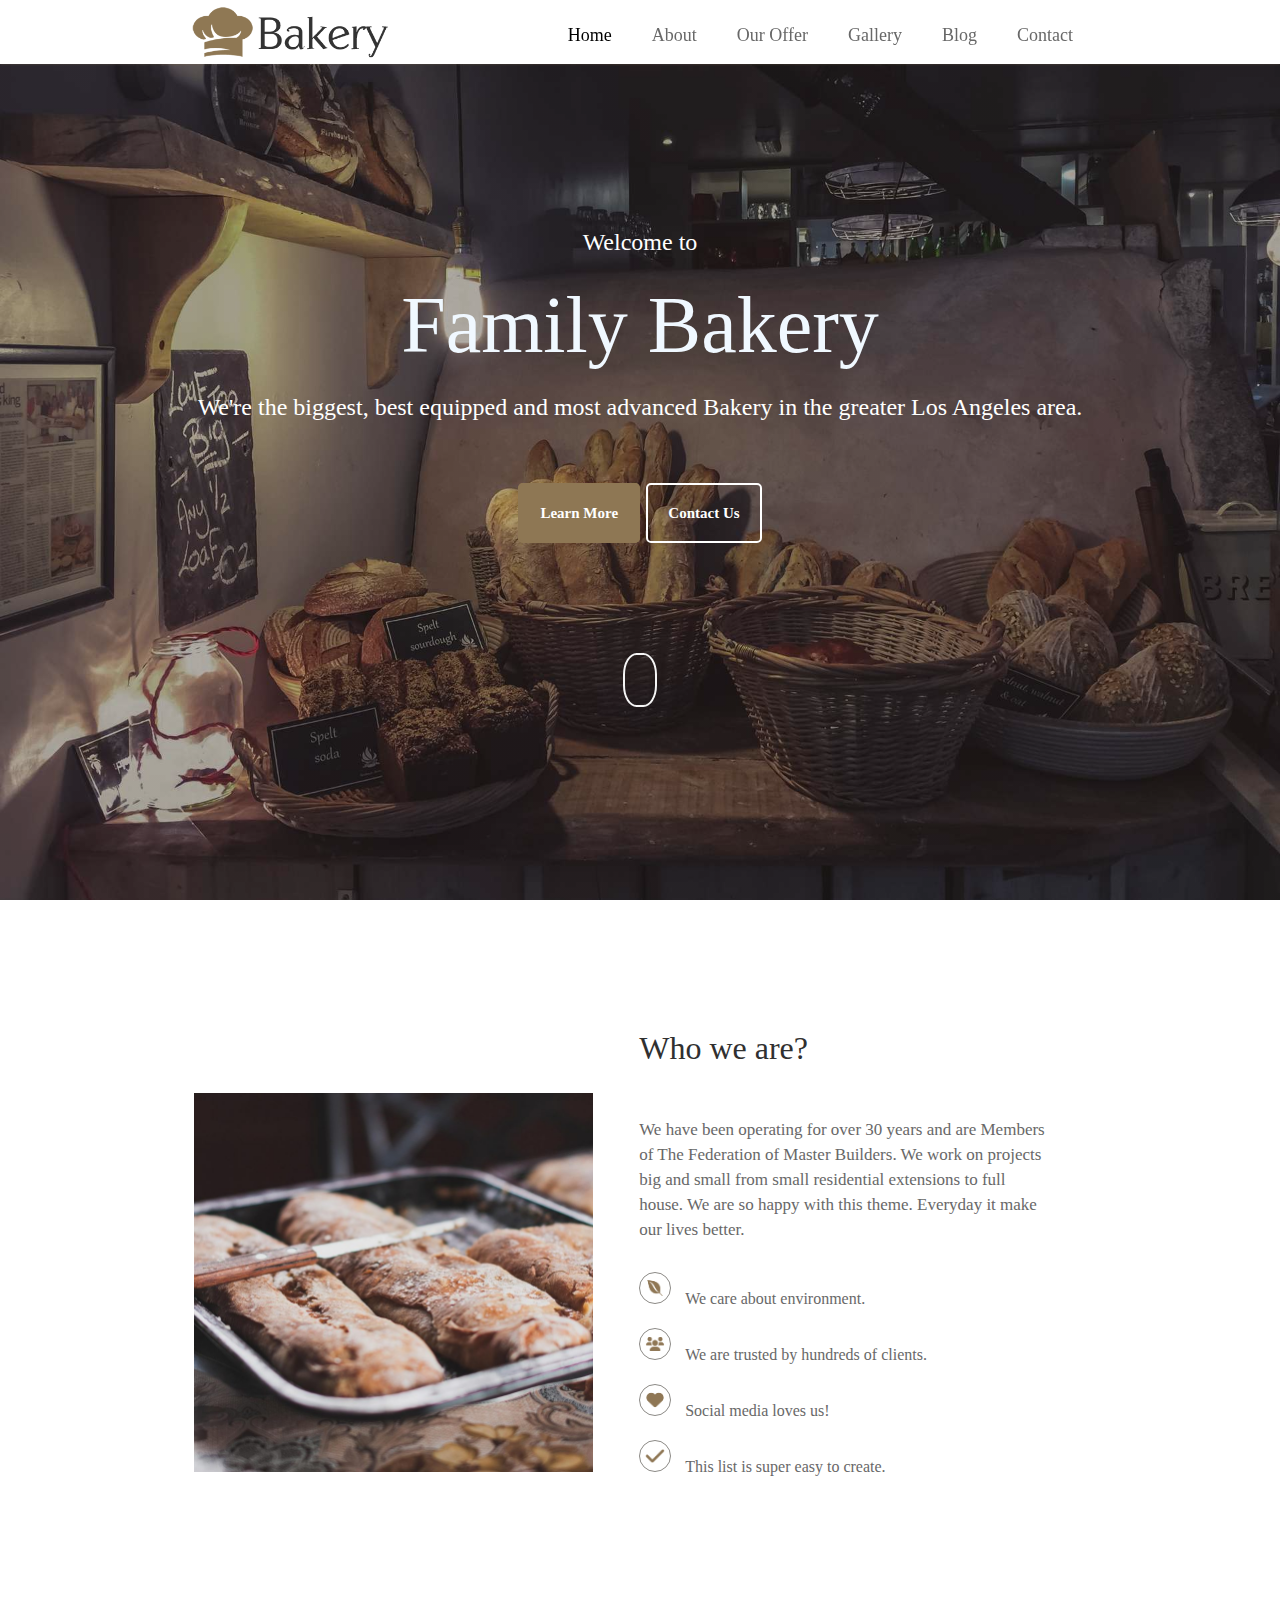
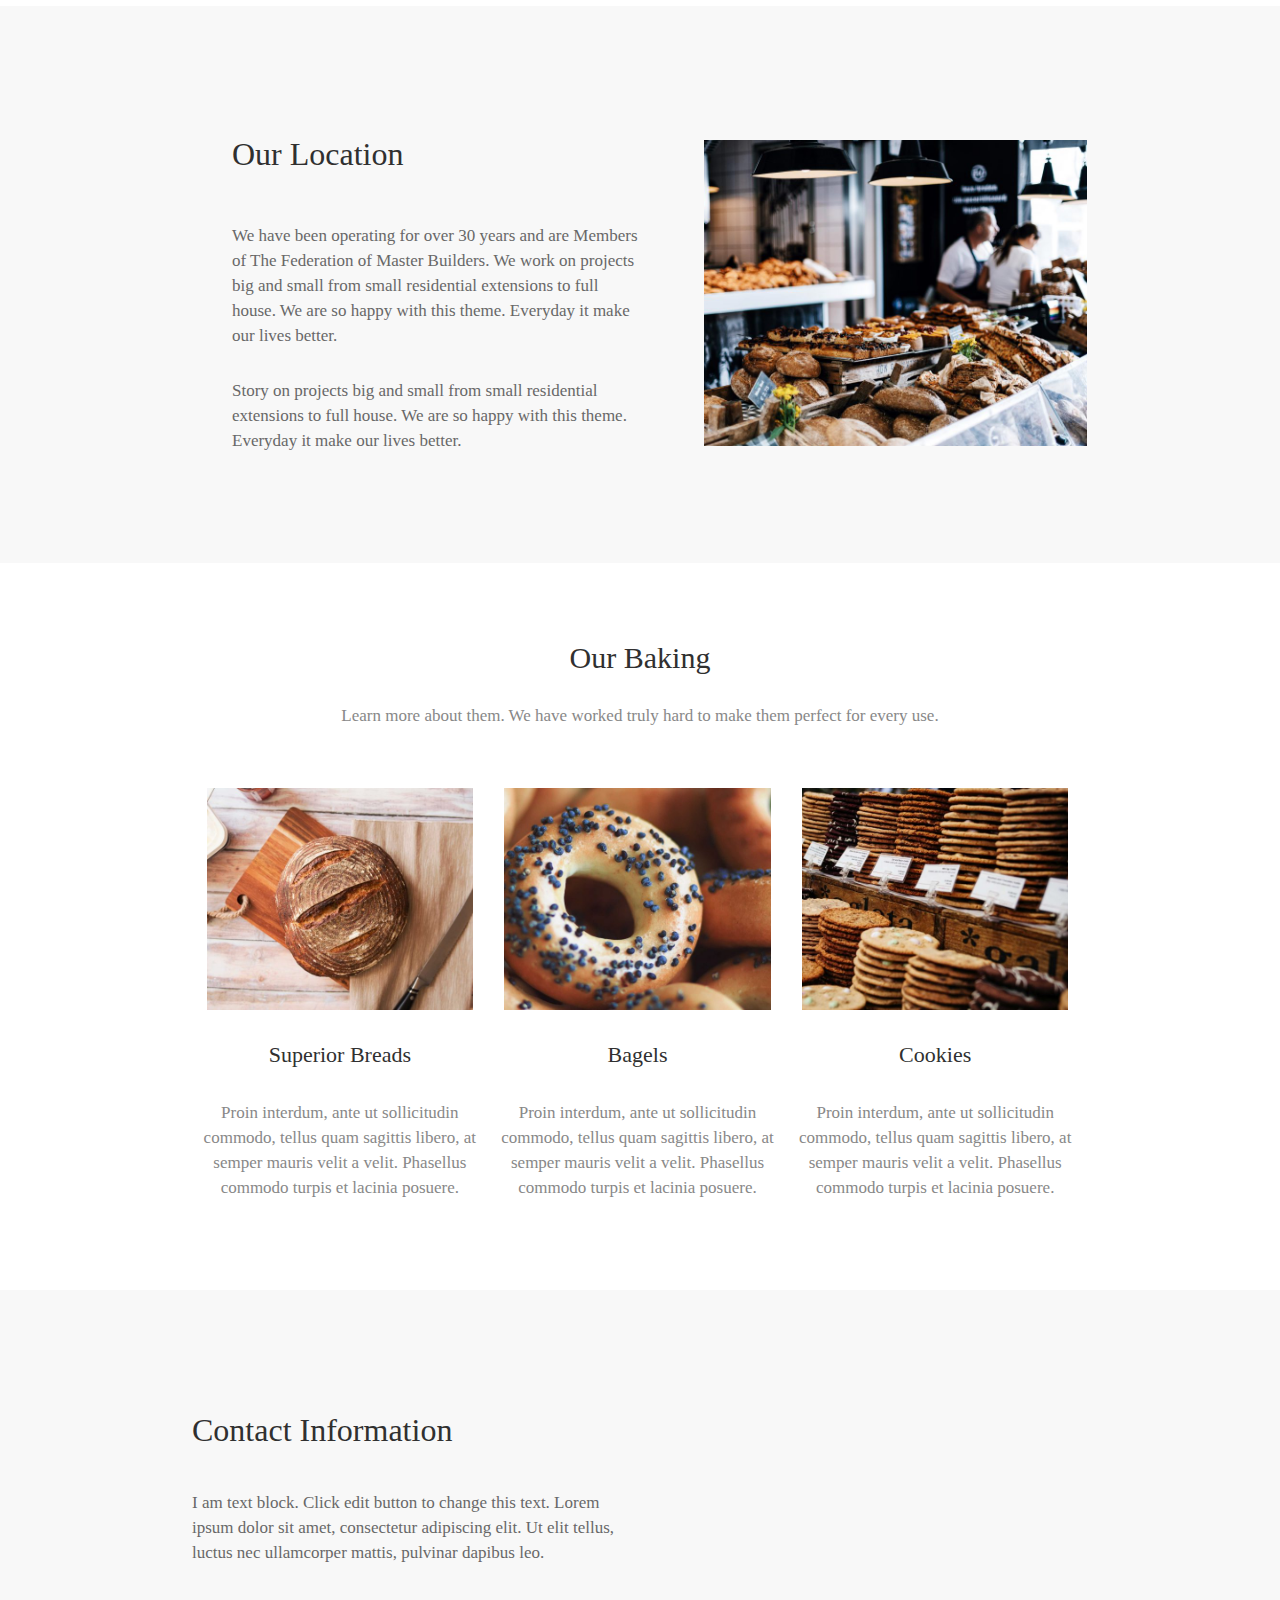
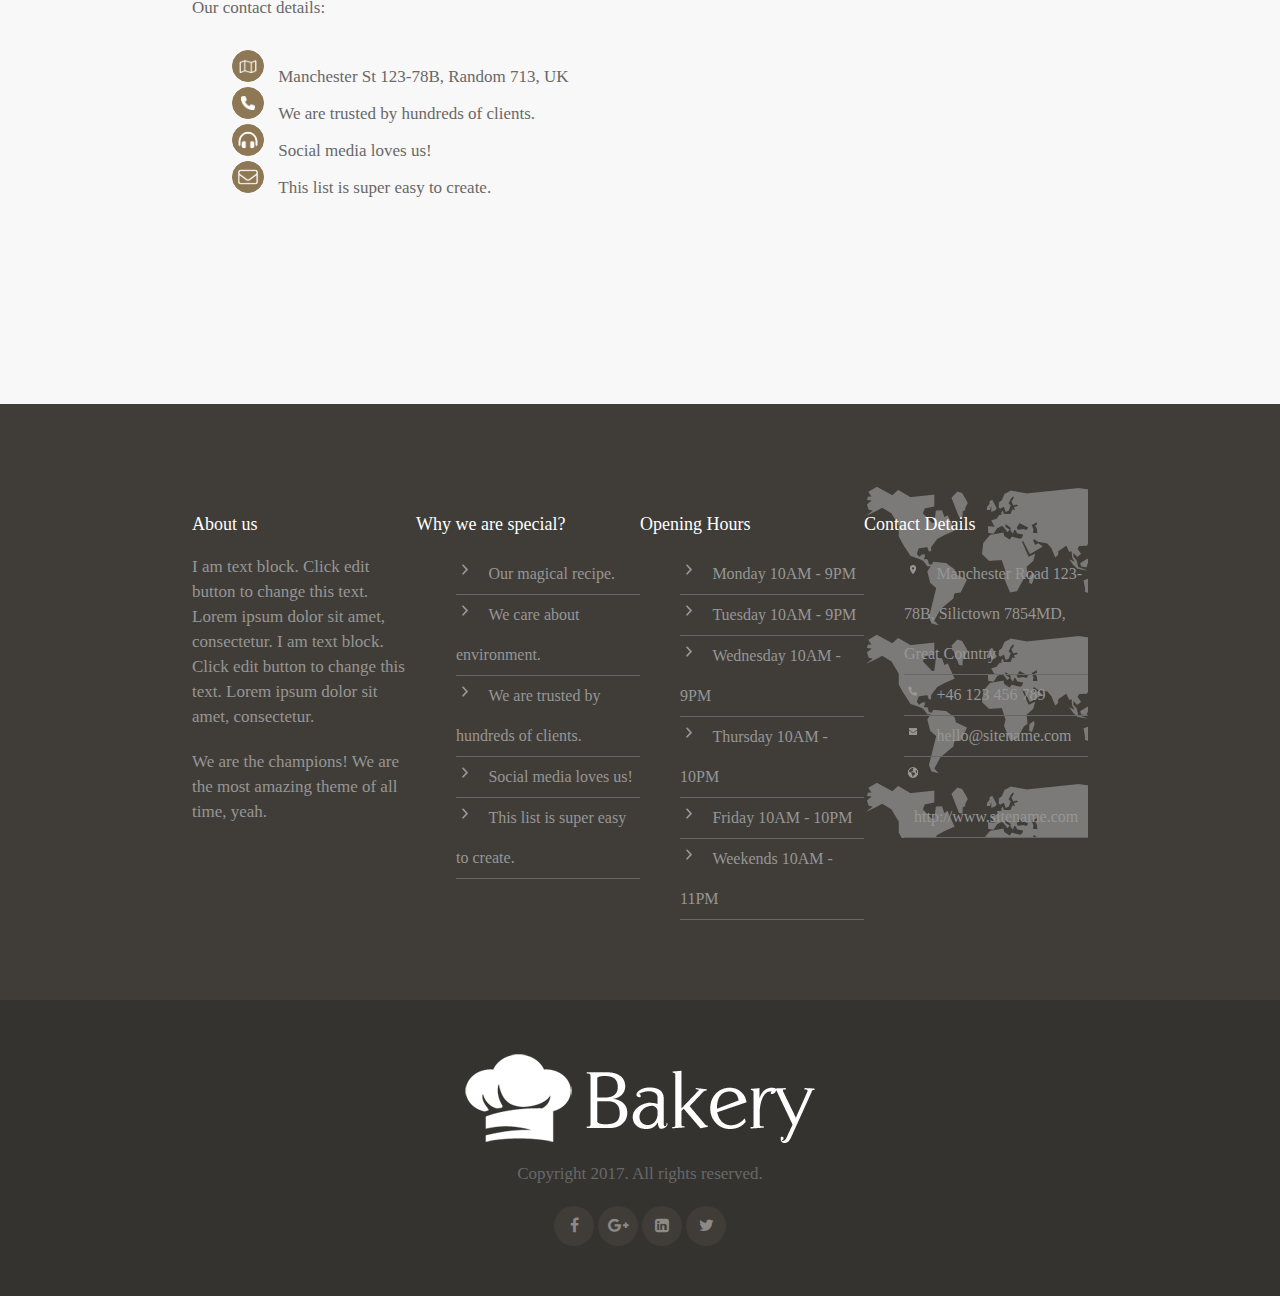
==== index.html @ 336391c3 "initial commit" ====
<!DOCTYPE html>
<html lang="en">

<head>
    <meta charset="UTF-8">
    <meta name="viewport" content="width=device-width, initial-scale=1.0">
    <meta name="description"
        content="Welcome to Family Bakery, the biggest, best equipped and most advanced Bakery in the greater Los Angeles area.">
    <link rel="stylesheet" href="https://cdnjs.cloudflare.com/ajax/libs/font-awesome/4.7.0/css/font-awesome.min.css">
    <link rel="stylesheet" href="./css/style.css">
    <title>Bakery</title>
</head>

<body>

    <!-- Start of Navbar -->
    <nav>
        <div class="container">
            <div class="nav-image"><img src="./images/bakery-color.png" alt="Bakery logo"></div>
            <div class="nav-content">
                <ul>
                    <li><a href="./index.html"><span style="color: black;">Home</span></a></li>
                    <li><a href="./about.html"><span>About</span></a></li>
                    <li><a href="./our offer.html"><span>Our Offer</span></a></li>
                    <li><a href="#"><span>Gallery</span></a></li>
                    <li><a href="#"><span>Blog</span></a></li>
                    <li><a href="./contact.html"><span>Contact</span></a></li>
                </ul>
            </div>
        </div>
    </nav>
    <!-- End of Navbar -->

    <!-- Start of Header -->
    <header>
        <div class="container">
            <div class="header-content">
                <p>Welcome to</p>
                <h1>Family Bakery</h1>
                <p class="header-p">We're the biggest, best equipped and most advanced Bakery in the greater Los Angeles
                    area.</p>
                <div class="header-buttons">
                    <a href="#">Learn More</a>
                    <a class="button-color" href="#">Contact Us</a>
                </div>
                <div class="second">
                    <a href="#">a</a>
                </div>
            </div>
        </div>
    </header>
    <!-- End of Header -->

    <!-- Start of Who are we -->
    <section class="WhoWeAre">
        <div class="container">
            <div class="WhoWeAre-image"><img src="./images/alexandru-stavrica.jpg" alt="Bread"></div>
            <div class="content">
                <h2>Who we are?</h2>
                <p>We have been operating for over 30 years and are Members of The Federation of Master Builders. We
                    work on projects big and small from small residential extensions to full house. We are so happy
                    with this theme. Everyday it make our lives better.</p>
                <ul>
                    <li>
                        <div>
                            <img src="./images/Icons/leaf.png" alt="">
                            <span>We care about environment.</span>
                        </div>
                    </li>
                    <li>
                        <div>
                            <img src="./images/Icons/people.png" alt="">
                            <span>We are trusted by hundreds of clients.</span>
                        </div>
                    </li>
                    <li>
                        <div>
                            <img src="./images/Icons/heart.png" alt="">
                            <span>Social media loves us!</span>
                        </div>
                    </li>
                    <li>
                        <div>
                            <img src="./images/Icons/check.png" alt="">
                            <span>This list is super easy to create.</span>
                        </div>
                    </li>
                </ul>
                </p>
            </div>
        </div>
    </section>
    <!-- End of Who are we -->

    <!-- Start of our location -->
    <section class="OueLocation">
        <div class="container">
            <div class="content">
                <h2>Our Location</h2>
                <p>We have been operating for over 30 years and are Members of The Federation of Master Builders. We
                    work on projects big and small from small residential extensions to full house. We are so happy with
                    this theme. Everyday it make our lives better.
                </p>
                <p>Story on projects big and small from small residential extensions to full house. We are so happy with
                    this theme. Everyday it make our lives better.</p>
            </div>
            <div class="OueLocation-image"><img src="./images/full-2.jpg" alt="Bakery image"></div>
        </div>
    </section>
    <!-- End of our location -->

    <!-- Start of our baking -->
    <section class="OueBaking">
        <div class="container">
            <div class="OueBaking-content">
                <h3>Our Baking</h3>
                <p>Learn more about them. We have worked truly hard to make them perfect for every use.</p>
            </div>
            <div class="OueBaking-list">
                <img src="./images/breads.jpg" alt="bread">
                <h4>Superior Breads</h4>
                <p>Proin interdum, ante ut sollicitudin commodo, tellus quam sagittis libero, at semper mauris velit
                    a velit. Phasellus commodo turpis et lacinia posuere.</p>
            </div>
            <div class="OueBaking-list">
                <img src="./images/bagels.jpg" alt="bagels">
                <h4>Bagels</h4>
                <p>Proin interdum, ante ut sollicitudin commodo, tellus quam sagittis libero, at semper mauris velit
                    a velit. Phasellus commodo turpis et lacinia posuere.</p>
            </div>
            <div class="OueBaking-list">
                <img src="./images/cookies.jpg" alt="cookies">
                <h4>Cookies</h4>
                <p>Proin interdum, ante ut sollicitudin commodo, tellus quam sagittis libero, at semper mauris velit
                    a velit. Phasellus commodo turpis et lacinia posuere.</p>
            </div>
            <div class="clear-fix"></div>
        </div>
    </section>
    <!-- End of our baking -->
    
    <!-- Start of contact info -->
    <section class="ContactInfo">
        <div class="container">
            <div class="ContactInfo-content">
                <h2>Contact Information</h2>
                <p>I am text block. Click edit button to change this text. Lorem ipsum dolor sit amet, consectetur
                    adipiscing elit. Ut elit tellus, luctus nec ullamcorper mattis, pulvinar dapibus leo.</p>
                <p>Our contact details:</p>
                <ul>
                    <li>
                        <div>
                            <img src="./images/Icons/map.png" alt="">
                            <span>Manchester St 123-78B, Random 713, UK</span>
                        </div>
                    </li>
                    <li>
                        <div>
                            <img src="./images/Icons/phone.png" alt="">
                            <span>We are trusted by hundreds of clients.</span>
                        </div>
                    </li>
                    <li>
                        <div>
                            <img src="./images/Icons/headphone.png" alt="">
                            <span>Social media loves us!</span>
                        </div>
                    </li>
                    <li>
                        <div>
                            <img src="./images/Icons/email.png" alt="">
                            <span>This list is super easy to create.</span>
                        </div>
                    </li>
                </ul>
            </div>
            <div class="ContactInfo-iframe">
                <iframe width="550px" height="550px"
                src="https://maps.google.com/maps?width=100%&amp;height=600&amp;hl=en&amp;coord=52.70967533219885, -8.020019531250002&amp;q=1%20Grafton%20Street%2C%20Dublin%2C%20Ireland&amp;ie=UTF8&amp;t=&amp;z=14&amp;iwloc=B&amp;output=embed"
                frameborder="0" scrolling="no" marginheight="0" marginwidth="0"></iframe>
            </div>
            <div class="clear-fix"></div>
        </div>
    </section>
    <!-- End of contact info -->
    
    <!-- Start footer main -->
    <section class="FooterMain">
        <div class="container">
            <div class="FooterMain-section">
                <h4>About us</h4>
                <p>I am text block. Click edit button to change this text. Lorem ipsum dolor sit amet, consectetur. I am
                    text block. Click edit button to change this text. Lorem ipsum dolor sit amet, consectetur.
                </p>
                <p>We are the champions! We are the most amazing theme of all time, yeah.</p>
            </div>
            <div class="FooterMain-section">
                <h4>Why we are special?</h4>
                <ul>
                    <li>
                        <img src="./images/Icons/arrow.png" alt="">
                        <span>Our magical recipe.</span>
                    </li>
                    <li>
                        <img src="./images/Icons/arrow.png" alt="">
                        <span>We care about environment.</span>
                    </li>
                    <li>
                        <img src="./images/Icons/arrow.png" alt="">
                        <span>We are trusted by hundreds of clients.</span>
                    </li>
                    <li>
                        <img src="./images/Icons/arrow.png" alt="">
                        <span>Social media loves us!</span>
                    </li>
                    <li>
                        <img src="./images/Icons/arrow.png" alt="">
                        <span>This list is super easy to create.</span>
                    </li>
                </ul>
            </div>
            <div class="FooterMain-section">
                <h4>Opening Hours</h4>
                <ul>
                    <li>
                        <img src="./images/Icons/arrow.png" alt="">
                        <span>Monday 10AM - 9PM</span>
                    </li>
                    <li>
                        <img src="./images/Icons/arrow.png" alt="">
                        <span>Tuesday 10AM - 9PM</span>
                    </li>
                    <li>
                        <img src="./images/Icons/arrow.png" alt="">
                        <span>Wednesday 10AM - 9PM</span>
                    </li>
                    <li>
                        <img src="./images/Icons/arrow.png" alt="">
                        <span>Thursday 10AM - 10PM</span>
                    </li>
                    <li>
                        <img src="./images/Icons/arrow.png" alt="">
                        <span>Friday 10AM - 10PM</span>
                    </li>
                    <li>
                        <img src="./images/Icons/arrow.png" alt="">
                        <span>Weekends 10AM - 11PM</span>
                    </li>
                </ul>
            </div>
            <div class="FooterMain-section footer-map">
                <h4>Contact Details</h4>
                <ul>
                    <li>
                        <img src="./images/Icons/location.png" alt="">
                        <span>Manchester Road 123-78B, Silictown 7854MD, Great Country</span>
                    </li>
                    <li>
                        <img src="./images/Icons/phone-gray.png" alt="">
                        <span>+46 123 456 789</span>
                    </li>
                    <li>
                        <img src="./images/Icons/email-solid.png" alt="">
                        <span>hello@sitename.com</span>
                    </li>
                    <li>
                        <img src="./images/Icons/earth.png" alt="">
                        <span>http://www.sitename.com</span>
                    </li>
                </ul>
            </div>
            <div class="clear-fix"></div>
        </div>
    </section>
    <!-- End footer main -->
    
    <footer>
        <div class="container">
            <div><img src="./images/bakery-light-1.png" alt=""></div>
            <p>Copyright 2017. All rights reserved.</p>
            <div class="socials">
                <a href="#"><i class="fa fa-facebook-f"></i></a>
                <a href="#"><i class="fa fa-google-plus"></i></a>
                <a href="#"><i class="fa fa-linkedin-square"></i></a>
                <a href="#"><i class="fa fa-twitter"></i></a>
            </div>
        </div>
    </footer>


</body>

</html>
---- css/style.css ----
* {
    /* box-sizing: border-box; */
    margin: 0;
    text-decoration: none;
    list-style: none;
    font-family: "Alegreya", serif;
}
.container {
    width: 70%;
    margin: auto;
}
section {
    padding: 80px 0;
}
.clear-fix {
    clear: both;
}
h2{
    padding: 50px 40px;
    color: #303030;
    font-size: 32px;
    font-weight: 400;
}
p {
    color: #686868;
    font-size: 17px;
    font-weight: 400;
    line-height: 25px;
}
span {
    color: #686868;
    padding-left: 10px;
}

/* Start of navbar */
nav {
    background-color: #FFFFFF;
    box-shadow: 0 0.001px 3px #8e77548e;
    padding: 5px 0;
    position: fixed;
    left: 0;
    right: 0;
    font-size: 18px;
}
.nav-image img{
    width: 200px;
    float: left;
}
.nav-content {
    float: right;
}
.nav-content a {
    color: gray;
}
.nav-content li {
    float: left;
    padding: 20px 15px 0;
}
/* End of navbar */

/* Start of header */
header {
    min-height: 100vh;
    text-align: center;
    background:  linear-gradient(rgba(0, 0, 0, 0.296) 0% 100%),url('./../images/drew-coffman-1872.jpg');
    background-position: center;
    background-repeat: no-repeat;
    background-size: cover;
}
.header-content {
    margin: auto;
    line-height: 80px;
    color: aliceblue;
    padding-top: 200px;
    font-size: 25px;
}
.header-content h1 {
    font-size: 80px;
    font-weight: 400;
}
.header-content p {
    color:#FFFFFF;
    font-size: 24px;
    font-weight: 400;
    padding: 30px 0;
}
.header-buttons a{
    color: #FFFFFF;
    width: 130px;
    font-size: 15px;
    font-weight: 700;
    border-radius: 5px;
    border: 2px solid #8E7754;
    padding: 20px;
    background: #8E7754;
}
.header-buttons {
    padding: 20px 0 100px;
}
a.button-color {
    background-color: transparent; 
    border: 2px solid white;
}
.second {
    width: 30px;
    height: 50px;
    border: 2px solid whitesmoke;
    border-radius: 40%;
    margin: auto;
}
.second a {
    color: transparent;
}
/* End of header */

/* Start of Who we are */
.WhoWeAre-image img {
    width: 99%;
}
.WhoWeAre-image {
    display: inline-block;
    width: 45%;
    text-align: center;
}
.content {
    width: 50%;
    display: inline-block;
}
.content p {
    padding: 0 0 30px 40px;
}
.content ul li {
    padding: 0 20px 20px 0;
}
.content img {
    border: 1px solid #8c8a86;
    border-radius: 50%;
    width: 30px;
}
/* End of Who we are */

/* Start of our location */
.OueLocation {
    background-color: #F8F8F8;
}
.OueLocation-image {
    width: 45%;
    display: inline-block;
}
.OueLocation-image img {
    width: 95%;
    padding-left: 60px;
}
/* End of our location */

/* Start Our baking */
h3 {
    color: #303030;
    font-size: 30px;
    font-weight: 400;
}
.OueBaking p {
    padding: 30px 0 10px;
    color: #888888;
}
.OueBaking {
    text-align: center;
    line-height: 30px;
}
.OueBaking-list {
    width: 33%;
    float: left;
    padding: 50px 2px 0 0;
}
h4 {
    color:#303030;
    font-size: 22px;
    font-weight: 400;
    padding-top: 20px;
}
.OueBaking-list img {
    width: 90%;
}
/* End Our baking */

/* Start of Contact information */
.ContactInfo {
    background-color: #F8F8F8;
}
.ContactInfo-iframe {
    width: 45%;
    float: right;
}
.ContactInfo-content {
    width: 50%;
    float: left;
    color: #686868;
    font-size: 17px;
    font-weight: 400;
    line-height: 20px;
}
.ContactInfo-content h2 {
    padding-left: 0;
}
.ContactInfo-content p {
    padding-bottom: 30px;
}
.ContactInfo-content img {
    border: 1px solid #8E7754;
    background-color: #8E7754;
    border-radius: 50%;
    width: 30px;
}
/* End of Contact information */

/* Start of Footer Main */
.FooterMain {
    background-color: #403D38;
}
.FooterMain-section h4 {
    color:#FFFFFF;
    font-size: 18px;
    font-weight: 400;
    padding-bottom: 10px;
}
.FooterMain-section {
    width: 25%;
    float: left;
    line-height: 40px;
}
.FooterMain-section p {
    color: #969696;
    font-family: 14px;
    font-weight: 400;
}
.FooterMain-section span {
    color: #969696;
    font-family: 14px;
    font-weight: 400;
}
.FooterMain-section li {
    border-bottom: #686868 1px solid;
}
.FooterMain p {
    padding-bottom: 20px;
}
.FooterMain-section li img {
    width: 10%;
}
.footer-map {
    background-image:  url('./../images/contact-details-map.png');
}
/* End of Footer Main */

/* Start of footer */
footer {
    background-color: #353330;
    text-align: center;
    padding: 50px 0;
    line-height: 40px;
}
.socials {
    padding-top: 20px;
}
.socials a {
    color: #8c8a86;
    display: inline-block;
    width: 40px;
    height: 40px;
    background-color: #403D38;
    border-radius: 50%;
}
/* End of footer */
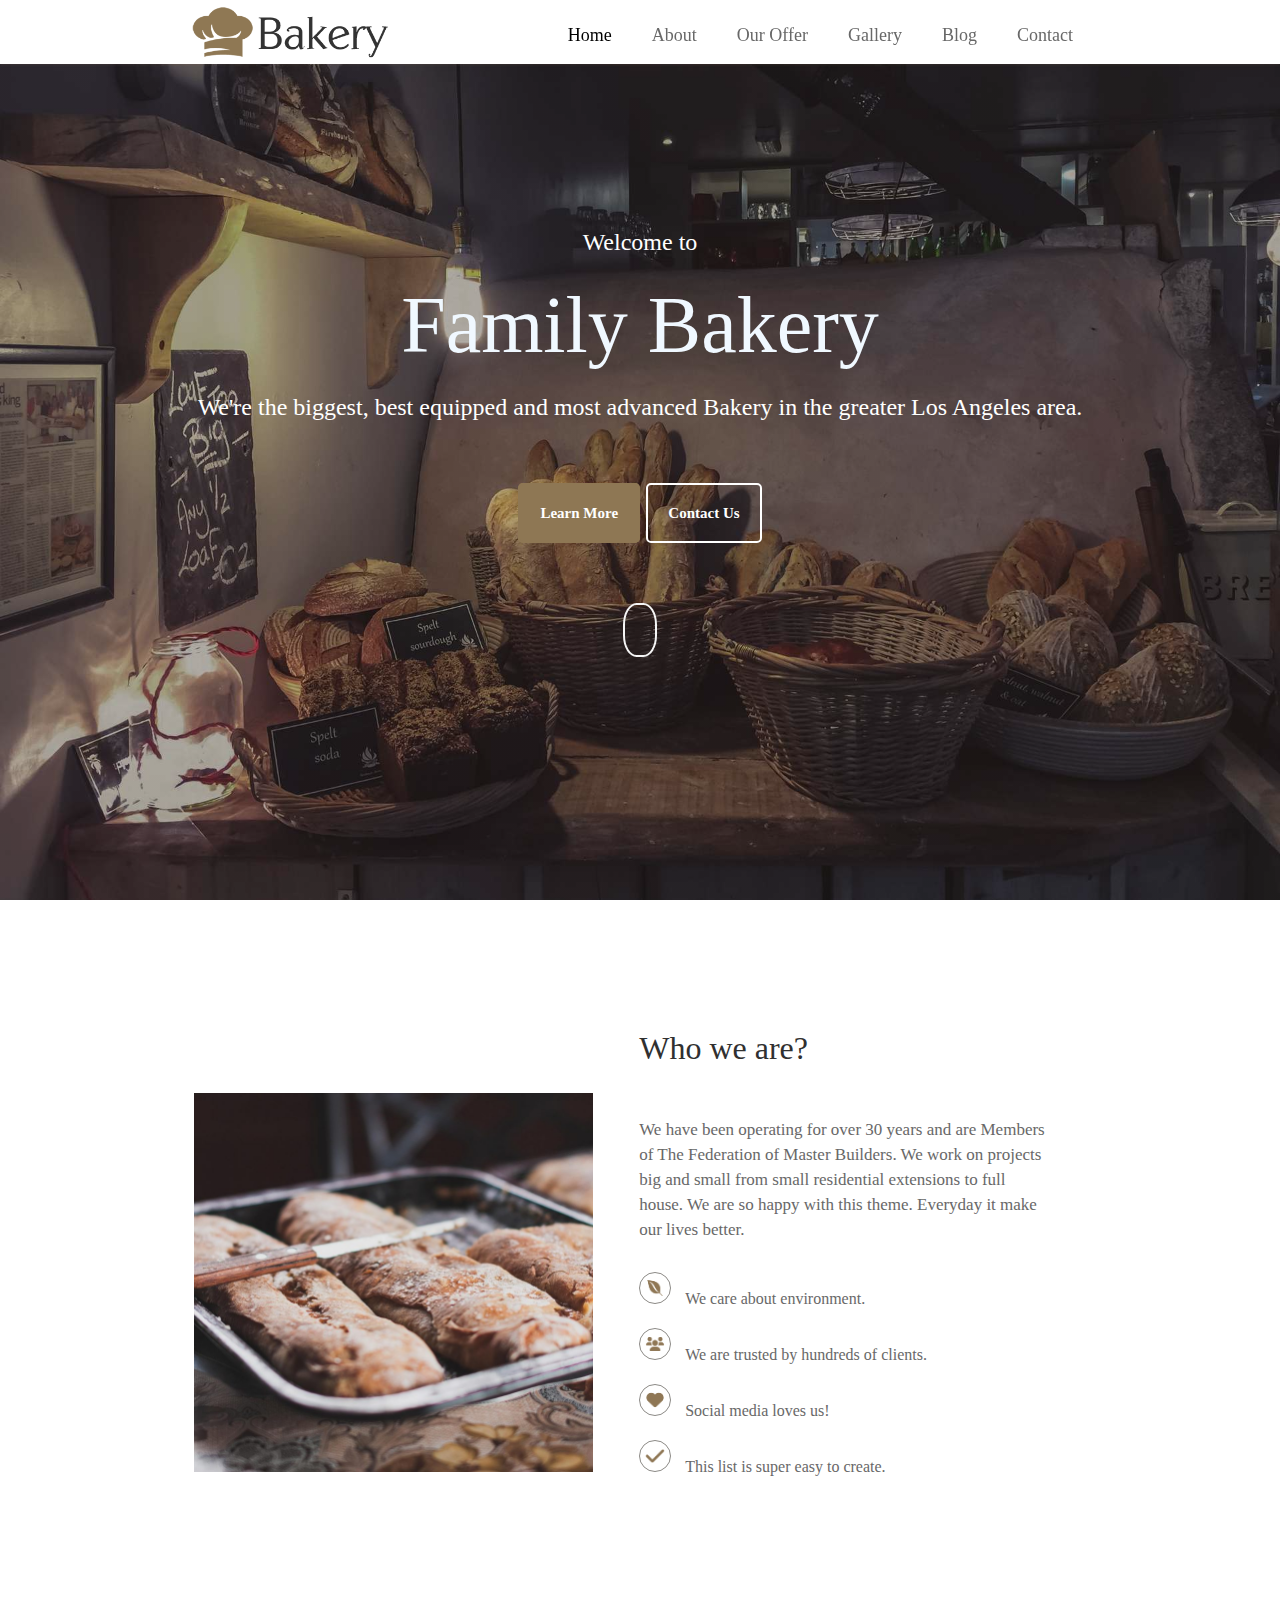
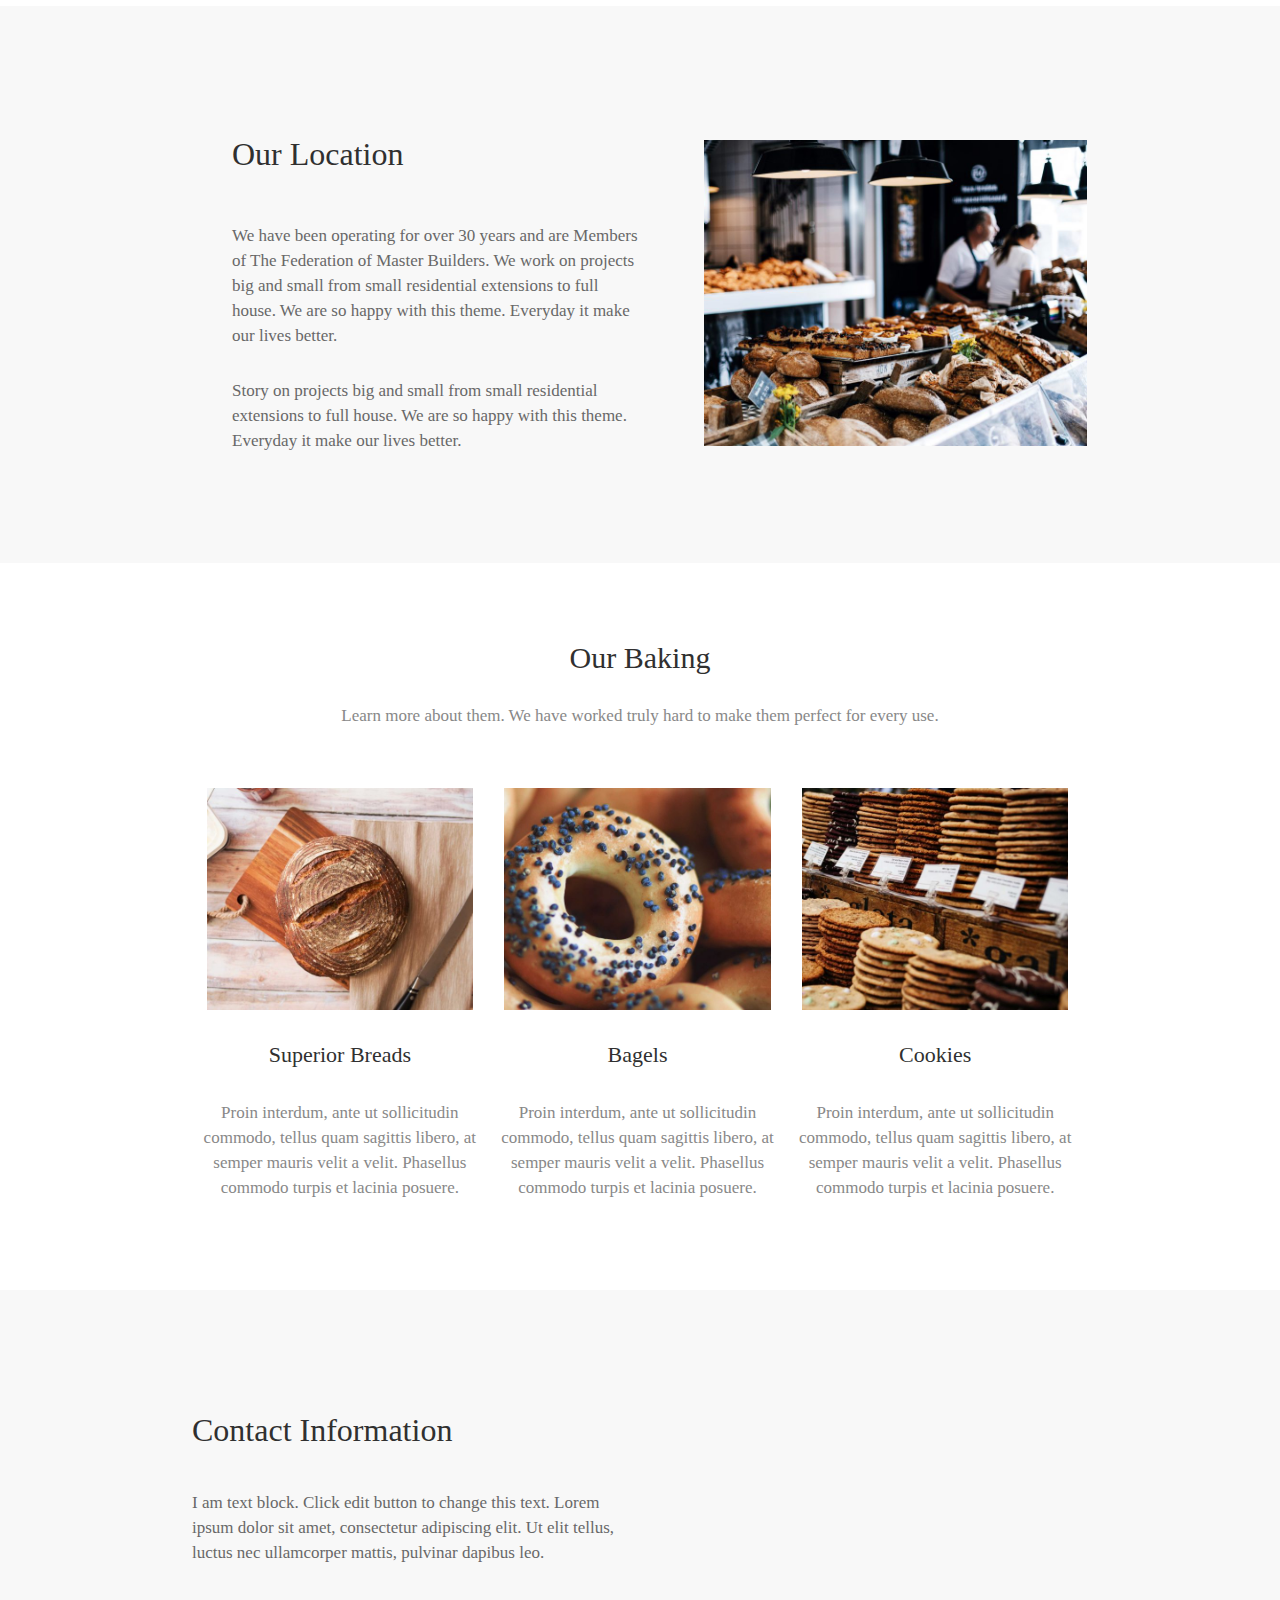
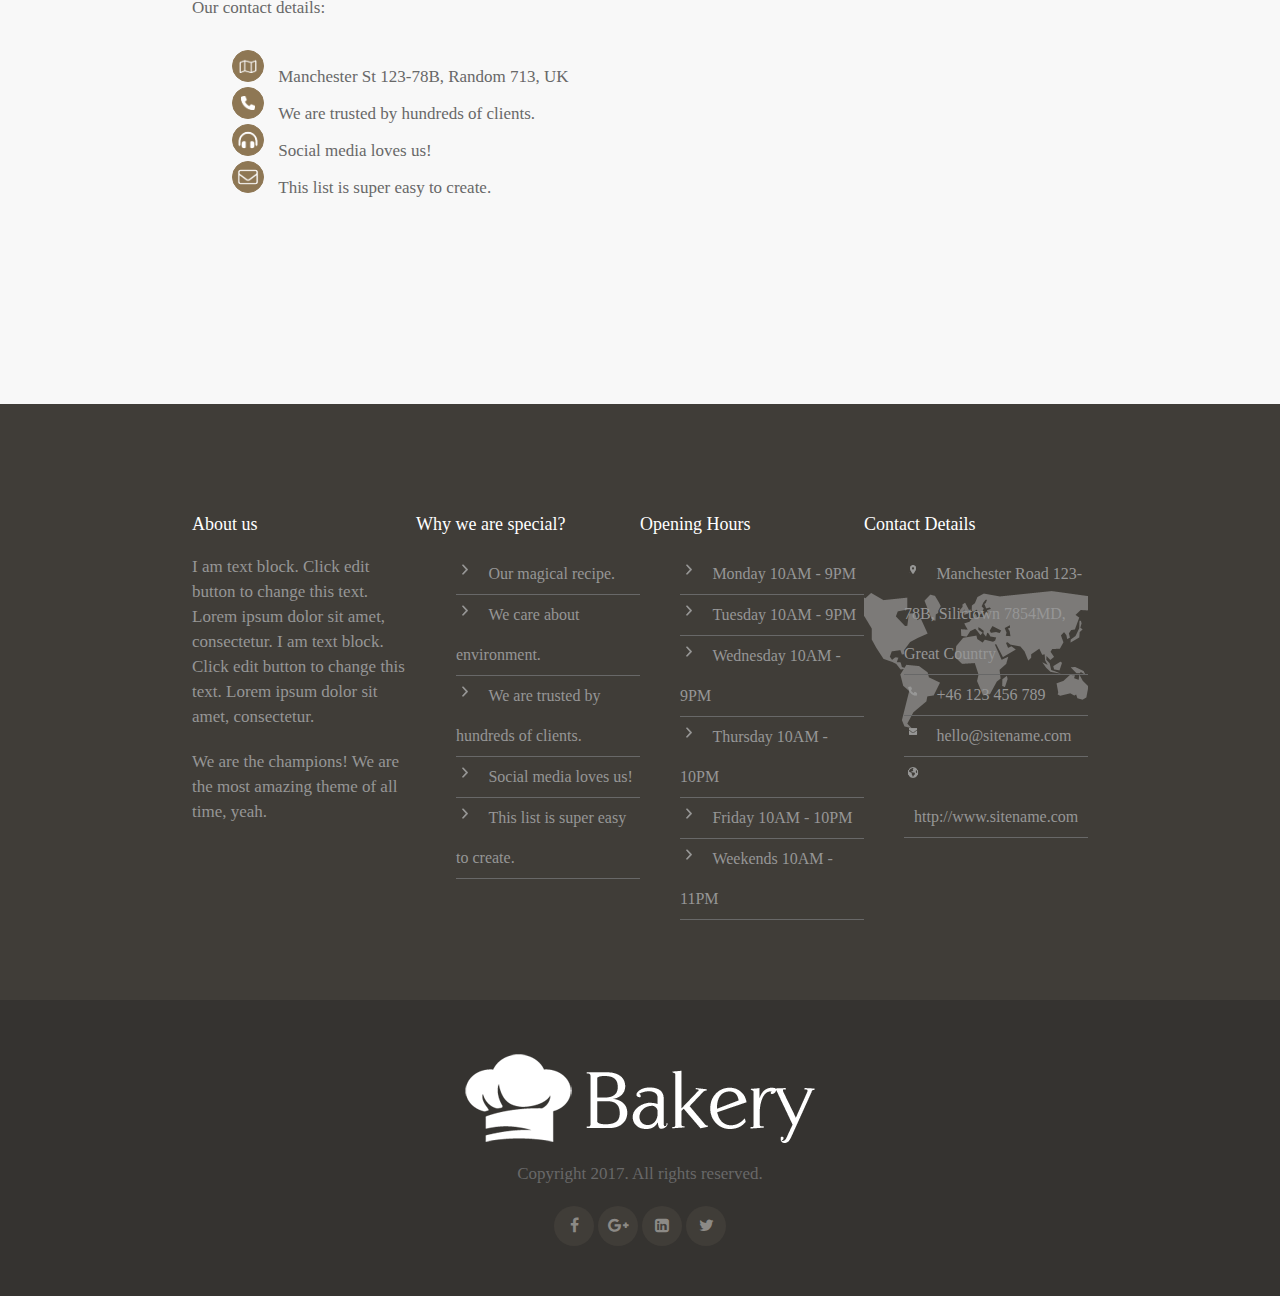
==== commit 0008283b: "Edits" ====
--- a/index.html
+++ b/index.html
@@ -22,7 +22,7 @@
                     <li><a href="./index.html"><span style="color: black;">Home</span></a></li>
                     <li><a href="./about.html"><span>About</span></a></li>
                     <li><a href="./our offer.html"><span>Our Offer</span></a></li>
-                    <li><a href="#"><span>Gallery</span></a></li>
+                    <li><a href="./gallery.html"><span>Gallery</span></a></li>
                     <li><a href="#"><span>Blog</span></a></li>
                     <li><a href="./contact.html"><span>Contact</span></a></li>
                 </ul>
--- a/css/style.css
+++ b/css/style.css
@@ -35,7 +35,7 @@
 /* Start of navbar */
 nav {
     background-color: #FFFFFF;
-    box-shadow: 0 0.001px 3px #8e77548e;
+    box-shadow: 0 0.5px 3px #8e775436;
     padding: 5px 0;
     position: fixed;
     left: 0;
@@ -95,7 +95,7 @@
     background: #8E7754;
 }
 .header-buttons {
-    padding: 20px 0 100px;
+    padding: 20px 0 50px;
 }
 a.button-color {
     background-color: transparent; 
@@ -249,6 +249,9 @@
 }
 .footer-map {
     background-image:  url('./../images/contact-details-map.png');
+    background-position: center;
+    background-repeat: no-repeat;
+    background-size:auto;
 }
 /* End of Footer Main */
 
